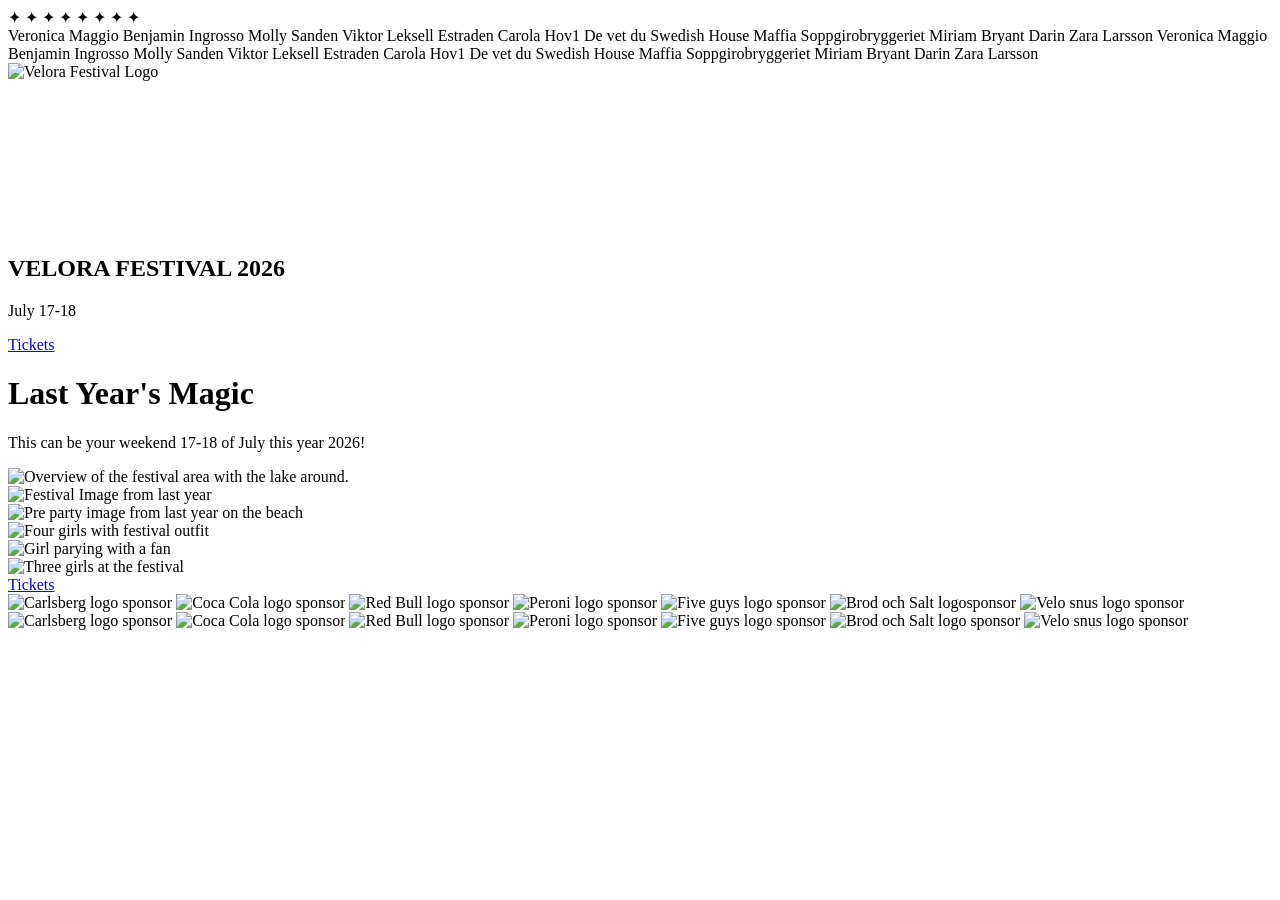
==== index.html @ 25caa90a "Add files via upload" ====
<!doctype html>
<html lang="en">
  <head>
    <meta charset="UTF-8" />
    <meta name="viewport" content="width=device-width, initial-scale=1.0" />
    <link rel="stylesheet" href="../CSS/main.css" />

    <title>velora.com</title>
  </head>
  <body>
    <header id="header"></header>

    <div class="bg-stars">
      <span class="star star1">✦</span>
      <span class="star star2">✦</span>
      <span class="star star3">✦</span>
      <span class="star star4">✦</span>
      <span class="star star5">✦</span>
      <span class="star star6">✦</span>
      <span class="star star7">✦</span>
      <span class="star star8">✦</span>
    </div>

    <main class="container">
      <div class="artist-wrapper">
        <div class="artist-move">
          <span>Veronica Maggio</span>
          <span>Benjamin Ingrosso</span>
          <span>Molly Sanden</span>
          <span>Viktor Leksell</span>
          <span>Estraden</span>
          <span>Carola</span>
          <span>Hov1</span>
          <span>De vet du</span>
          <span>Swedish House Maffia</span>
          <span>Soppgirobryggeriet</span>
          <span>Miriam Bryant</span>
          <span>Darin</span>
          <span>Zara Larsson</span>

          <span>Veronica Maggio</span>
          <span>Benjamin Ingrosso</span>
          <span>Molly Sanden</span>
          <span>Viktor Leksell</span>
          <span>Estraden</span>
          <span>Carola</span>
          <span>Hov1</span>
          <span>De vet du</span>
          <span>Swedish House Maffia</span>
          <span>Soppgirobryggeriet</span>
          <span>Miriam Bryant</span>
          <span>Darin</span>
          <span>Zara Larsson</span>
        </div>
      </div>

      <div class="festival-logo-wrap">
        <img
          src="../images/logga-velora.png"
          alt="Velora Festival Logo"
          class="festival-logo"
        />
      </div>

      <div class="pink-box2">
        <section class="video-hero">
          <video
            autoplay
            muted
            loop
            playsinline
            class="bg-video"
            preload="auto"
          >
            <source src="../videos/festival.mp4?v=2" type="video/mp4" />
          </video>

          <div class="video-overlay"></div>
          <div class="hero-content">
            <h1 class="hero-title">VELORA FESTIVAL 2026</h1>
            <p class="hero-date">July 17-18</p>
            <a href="ticketpage.html" class="ticket-yellow hero-btn">Tickets</a>
          </div>
        </section>
      </div>

      <!--Media Section-->
      <h1>Last Year's Magic</h1>
      <p>This can be your weekend 17-18 of July this year 2026!</p>

      <section class="gallery">
        <div class="gallery-card">
          <img src="../images/veloramockup.png" alt="Overview of the festival area with the lake around." />
        </div>
        <div class="gallery-card">
          <img src="../images/image1.jpg" alt="Festival Image from last year" />
        </div>
        <div class="gallery-card">
          <img src="../images/preparty.png" alt="Pre party image from last year on the beach" />
        </div>
      </section>

      <section class="gallery2">
        <div class="gallery2-card">
          <img src="../images/people.jpg" alt="Four girls with festival outfit" />
        </div>
        <div class="gallery-card">
          <img src="../images/imagespeople.jpg" alt="Girl parying with a fan" />
        </div>
        <div class="gallery-card">
          <img src="../images/imagepeople.jpg" alt="Three  girls at the festival" />
        </div>
      </section>

      <!--Button Section-->
      <a href="ticketpage.html" class="ticket-pink">Tickets</a>

      <div class="sponsor-wrapper">
        <div class="sponsor-move">
          <img src="../images/carlsberg.svg" alt="Carlsberg logo sponsor" />
          <img src="../images/cocacola.svg" alt="Coca Cola logo sponsor" />
          <img src="../images/redbull.svg" alt="Red Bull logo sponsor" />
          <img src="../images/peronilogo.png" alt="Peroni logo sponsor" />
          <img src="../images/fiveguys.svg" alt="Five guys logo sponsor" />
          <img
            src="../images/brodochsaltlogo.png"
            alt="Brod och Salt logosponsor"
          />
          <img src="../images/velologo.webp" alt="Velo snus logo sponsor" />

          <img src="../images/carlsberg.svg" alt="Carlsberg logo sponsor" />
          <img src="../images/cocacola.svg" alt="Coca Cola logo sponsor" />
          <img src="../images/redbull.svg" alt="Red Bull logo sponsor" />
          <img src="../images/peronilogo.png" alt="Peroni logo sponsor" />
          <img src="../images/fiveguys.svg" alt="Five guys logo sponsor" />
          <img
            src="../images/brodochsaltlogo.png"
            alt="Brod och Salt logo sponsor"
          />
          <img src="../images/velologo.webp" alt="Velo snus logo sponsor" />
        </div>
      </div>
    </main>
    <div id="footer"></div>
    <script src="../JS/script.JS"></script>
  </body>
</html>
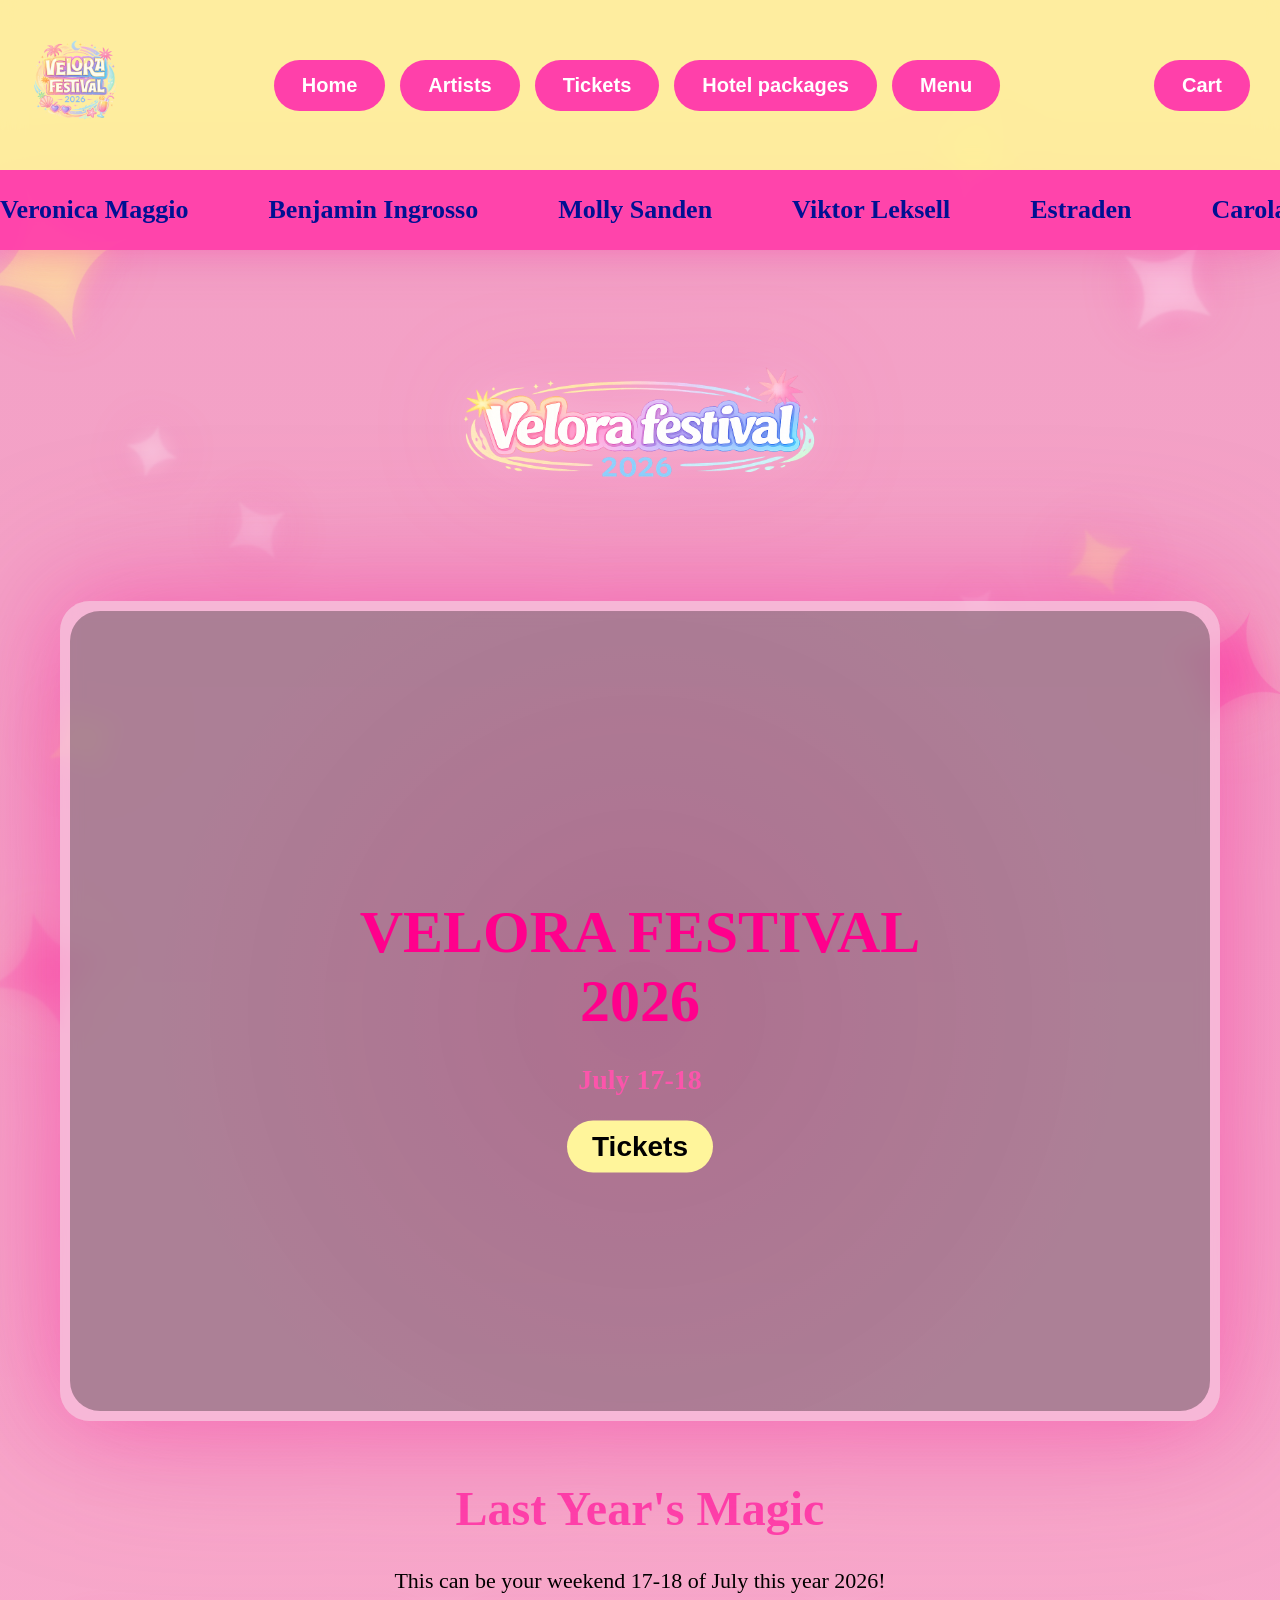
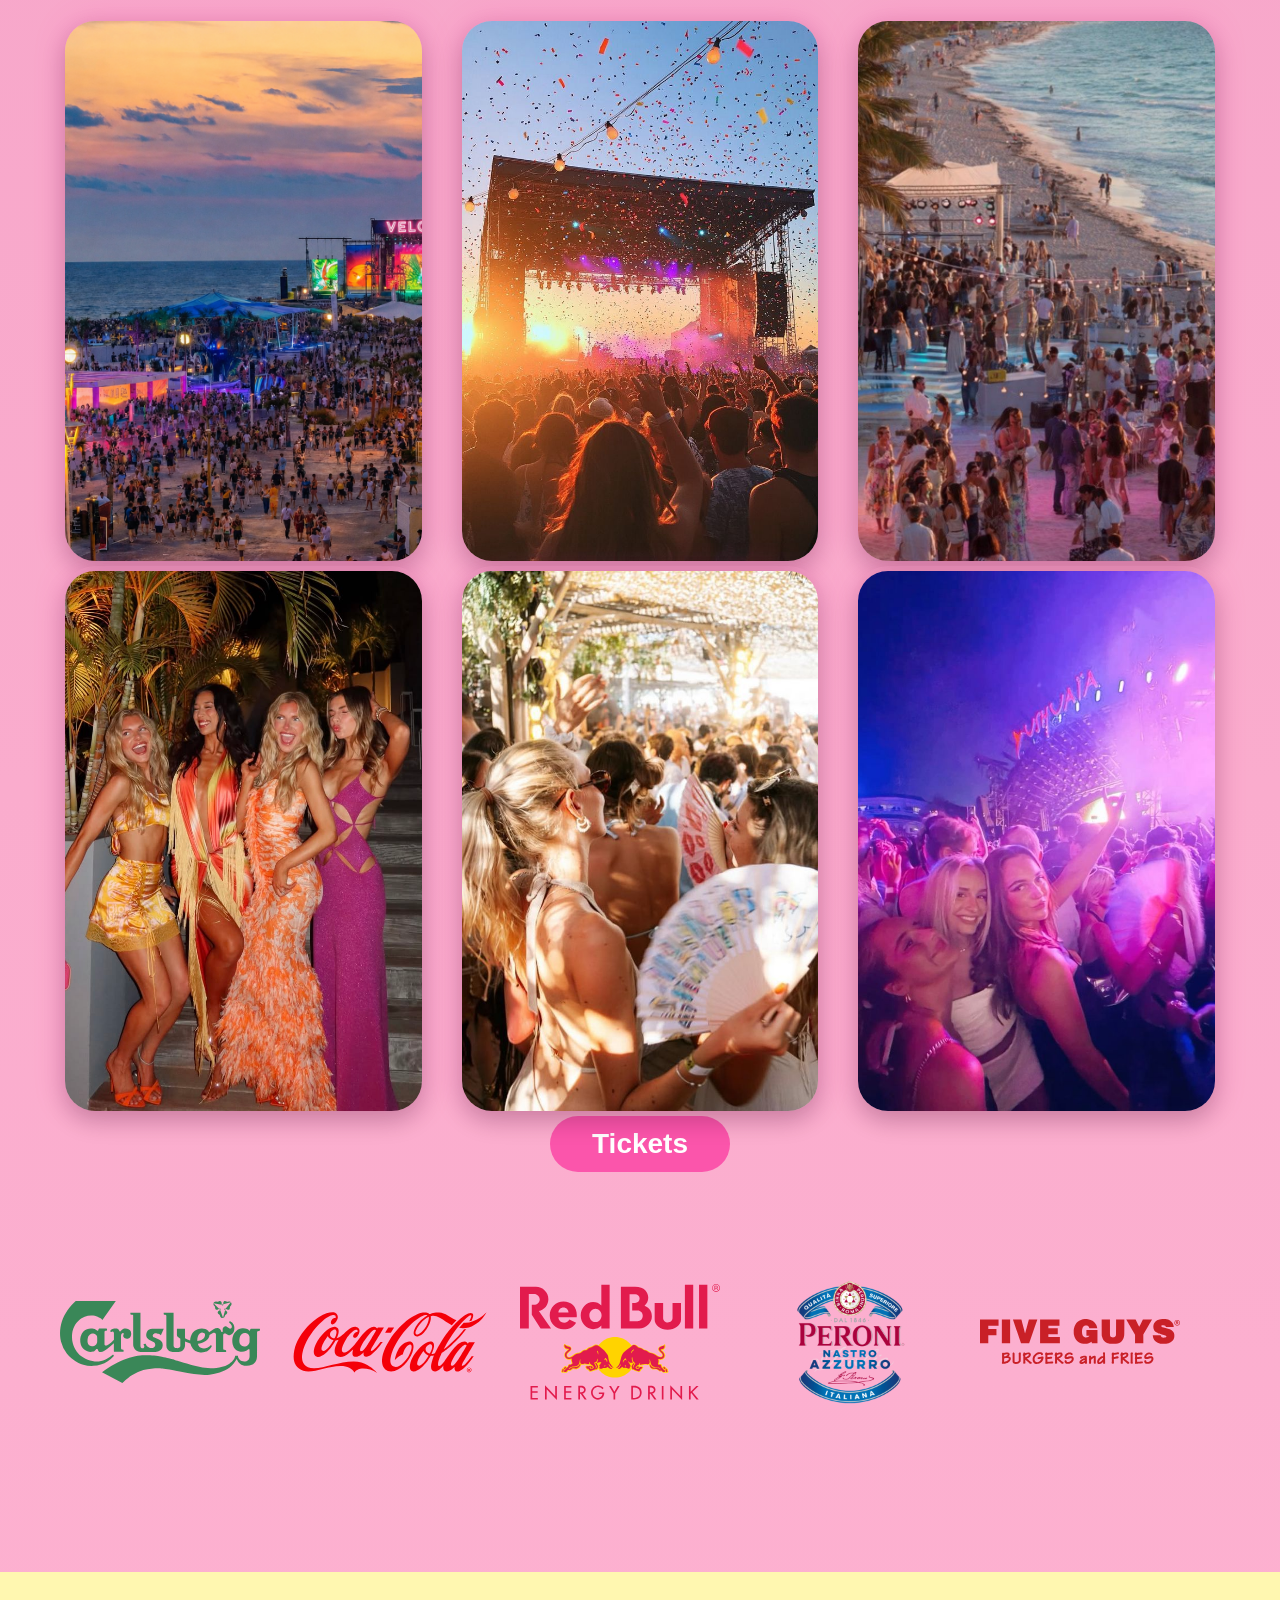
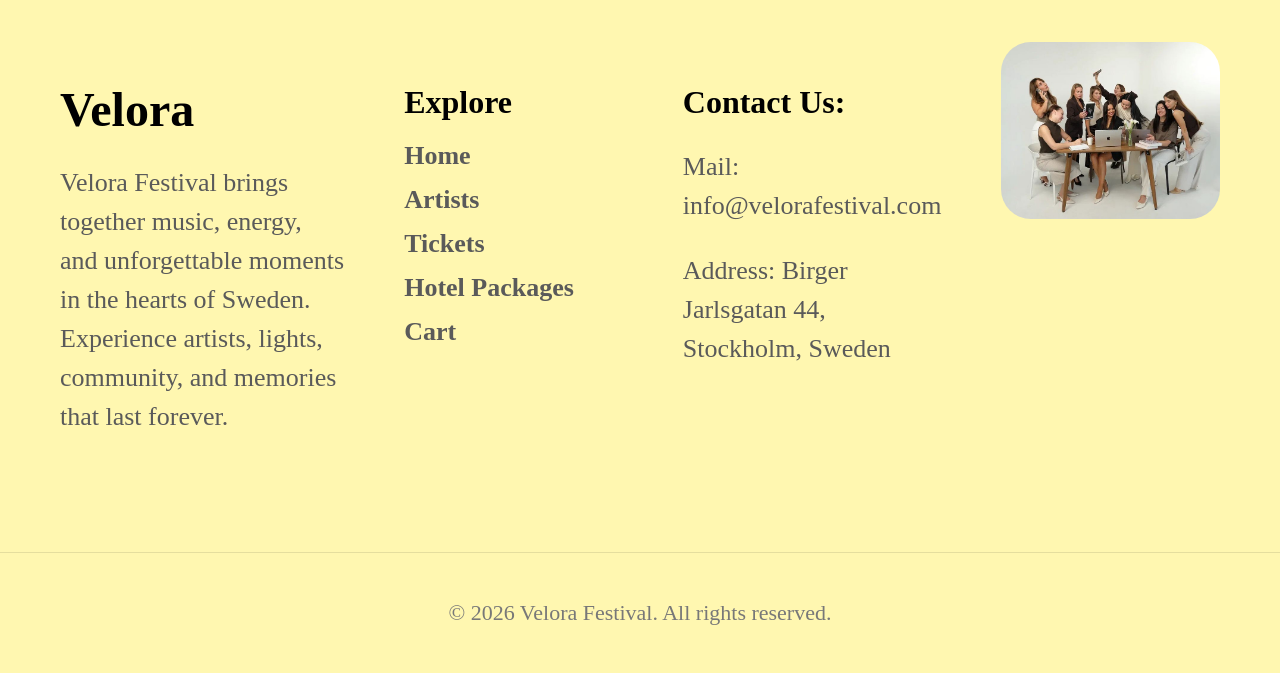
==== commit c29ef211: "Update index.html" ====
--- a/index.html
+++ b/index.html
@@ -3,7 +3,7 @@
   <head>
     <meta charset="UTF-8" />
     <meta name="viewport" content="width=device-width, initial-scale=1.0" />
-    <link rel="stylesheet" href="../CSS/main.css" />
+    <link rel="stylesheet" href="CSS/main.css" />
 
     <title>velora.com</title>
   </head>
--- a/CSS/main.css
+++ b/CSS/main.css
@@ -0,0 +1,1269 @@
+body {
+  background-color: rgb(242, 159, 197);
+  margin: 0;
+  overflow-x: hidden;
+  padding-top: 250px;
+  background: linear-gradient(
+    180deg,
+    rgb(242, 159, 197) 0%,
+    rgb(255, 180, 210) 100%
+  );
+}
+
+.header {
+  background: rgba(255, 245, 155, 0.9);
+  width: 100%;
+  height: 170px;
+  position: fixed;
+  top: 0;
+  left: 0;
+  z-index: 10000;
+  display: flex;
+  align-items: center;
+  justify-content: space-between;
+  padding: 15px 30px;
+  backdrop-filter: blur(12px);
+}
+
+.nav-center {
+  display: flex;
+  gap: 15px;
+  justify-content: center;
+  flex: 1;
+}
+.container {
+  width: 100%;
+  max-width: 1200px;
+  margin: 0 auto;
+  padding: 20px;
+  box-sizing: border-box;
+}
+a {
+  text-decoration: none;
+  color: inherit;
+}
+
+.logo-small {
+  width: 90px;
+  justify-self: end;
+}
+.nav-right {
+  display: flex;
+  align-items: center;
+}
+
+.menu-btn {
+  background: rgb(255, 64, 170);
+  color: white;
+  border-radius: 40px;
+  padding: 14px 28px;
+  font-size: 20px;
+  font-weight: bold;
+  font-family: Poppins, sans-serif;
+  transition: all 0.3s ease;
+}
+
+.menu-btn:hover {
+  box-shadow: 0 0 15px rgba(255, 64, 170, 0.7);
+  transform: translateY(-2px);
+}
+
+.ticket-yellow {
+  display: inline-block;
+  margin: 10px auto;
+  background: rgb(255, 245, 155);
+  color: black;
+  border: none;
+  border-radius: 40px;
+  padding: 10px 25px;
+  font-size: 28px;
+  font-weight: bold;
+  font-family: Poppins, sans-serif;
+  transition: all 0.3s ease;
+}
+
+.ticket-yellow:hover {
+  box-shadow: 0 0 20px rgba(255, 245, 155, 0.8);
+  transform: translateY(-2px);
+}
+
+.ticket-pink {
+  display: flex;
+  justify-content: center;
+  text-align: center;
+  margin-left: auto;
+  margin-right: auto;
+  width: 180px;
+  background: rgb(251, 85, 171);
+  color: white;
+  border-radius: 40px;
+  padding: 12px 0px;
+  font-size: 28px;
+  font-weight: bold;
+  font-family: Poppins, sans-serif;
+}
+.ticket-pink:hover {
+  box-shadow: 0 0 20px rgba(255, 0, 153, 0.8);
+  transform: translateY(-2px);
+}
+.ticket-pink2 {
+  display: flex;
+  justify-content: center;
+  text-align: center;
+  margin-left: 80%;
+  margin-right: 20%;
+  width: 180px;
+  background: rgb(251, 85, 171);
+  color: white;
+  border-radius: 40px;
+  padding: 12px 0px;
+  font-size: 28px;
+  font-weight: bold;
+  font-family: Poppins, sans-serif;
+}
+.ticket-pink2:hover {
+  box-shadow: 0 0 20px rgba(255, 0, 153, 0.8);
+  transform: translateY(-2px);
+}
+h1 {
+  color: rgb(255, 64, 170);
+  font-family: Georgia, serif;
+  font-size: 48px;
+  text-align: center;
+}
+p {
+  color: black;
+  font-family: Georgia, serif;
+  font-size: 22px;
+  text-align: center;
+}
+
+.gallery,
+.gallery2 {
+  display: grid;
+  grid-template-columns: repeat(3, 1fr);
+  gap: 30px;
+  width: 100%;
+  max-width: 1400px;
+  margin: 0 auto;
+}
+
+.gallery-card,
+.gallery2-card {
+  width: 100%;
+  max-width: 1200px;
+  margin: 0;
+  backdrop-filter: blur(12px);
+  padding: 5px;
+  border-radius: 35px;
+  box-sizing: border-box;
+  display: flex;
+  justify-content: center;
+  align-items: center;
+}
+
+.gallery-card img,
+.gallery2-card img {
+  width: 100%;
+  height: 540px;
+  object-fit: cover;
+  border-radius: 30px;
+  display: block;
+  flex-shrink: 0;
+  box-shadow:
+    0 10px 25px rgba(0, 0, 0, 0.2),
+    0 0 30px rgba(255, 64, 170, 0.25);
+  transition: transform 0.4s ease;
+}
+
+.gallery-card img:hover {
+  transform: scale(1.03);
+}
+.gallery2-card img:hover {
+  transform: scale(1.03);
+}
+
+.pink-box2 {
+  width: 100%;
+  max-width: 1400px;
+  margin: -2px auto 60px auto;
+  background: rgba(247, 189, 219, 0.75);
+  backdrop-filter: blur(10px);
+  padding: 10px;
+  border-radius: 30px;
+  box-shadow:
+    0 0 80px rgba(255, 64, 170, 0.45),
+    0 0 160px rgba(220, 40, 140, 0.35); /*AI help - glow effect around*/
+  box-sizing: border-box;
+}
+.artists-title {
+  display: flex;
+  flex-direction: column;
+  align-items: center;
+  font-size: 48px;
+  color: rgb(255, 0, 140);
+  margin-bottom: 40px;
+}
+.artist-grid {
+  display: grid;
+  grid-template-columns: repeat(2, minmax(0, 1fr));
+  gap: 40px;
+  width: 100%;
+  max-width: 1200px;
+  margin: 0 auto;
+  align-items: start;
+}
+.artist-card {
+  text-align: center;
+  width: 100%;
+  text-align: center;
+}
+.artist-card img {
+  width: 100%;
+  height: 350px;
+  object-fit: cover;
+  border-radius: 20px;
+  box-shadow: 0 0 25px rgba(255, 64, 170, 0.4);
+}
+.artist-card h2 {
+  margin-top: 15px;
+  font-size: 26px;
+  color: rgb(0, 0, 0);
+  font-family: Georgia, serif;
+}
+.artist-column {
+  display: flex;
+  flex-direction: column;
+  gap: 30px;
+}
+
+.day-titles {
+  display: grid;
+  grid-template-columns: repeat(2, 1fr);
+  width: 100%;
+  max-width: 1400px;
+  margin: 0 auto 20px auto;
+  text-align: center;
+}
+.day-titles h2 {
+  color: rgb(255, 64, 170);
+  font-size: 42px;
+  margin: 0;
+  font-family: Georgia, serif;
+}
+.tickets-body {
+  margin: 0;
+  font-family: Georgia, serif;
+}
+.ticket-hero {
+  text-align: center;
+  margin-top: 120px;
+}
+
+.ticket-list {
+  width: 95%;
+  margin: 0 auto;
+  display: flex;
+  flex-direction: column;
+  gap: 25px;
+}
+.ticket-row {
+  display: flex;
+  align-items: center;
+  gap: 25px;
+  margin-bottom: 25px;
+  background: rgb(247, 189, 219, 0.75);
+  backdrop-filter: blur(10px);
+  border-radius: 30px;
+  padding: 20px;
+  border: 1px solid rgba(255, 255, 255, 0.35);
+  transition: all 0.3s ease;
+  box-shadow: 0 0 250px rgb(220, 40, 140);
+}
+.ticket-row img {
+  width: 140px;
+  height: 140px;
+  object-fit: cover;
+}
+
+.ticket-row:hover {
+  transform: translateY(-2px);
+}
+
+.ticket-info h2 {
+  font-size: 26px;
+  margin: 0;
+  color: black;
+}
+.ticket-info p {
+  font-size: 22px;
+  font-weight: bold;
+  margin: 8px 0 0 0;
+  color: black;
+}
+.ticket-row button {
+  background: rgb(255, 64, 170);
+  color: white;
+  border: none;
+  border-radius: 40px;
+  padding: 16px 18px;
+  font-size: 28px;
+  font-weight: bold;
+  font-family: Poppins, sans-serif;
+}
+.hotel-page {
+  width: 100%;
+  max-width: 95%;
+  margin: 80px auto 0 auto;
+  background: rgb(247, 189, 219);
+  padding: 40px 25px 30px;
+  box-sizing: border-box;
+}
+.hotel-title {
+  text-align: center;
+  color: rgb(255, 0, 140);
+  font-size: 48px;
+  margin-bottom: 40px;
+}
+.hotel-subtitle {
+  text-align: center;
+  color: rgb(255, 62, 168);
+  font-size: 26px;
+  margin-bottom: 20px;
+}
+.hotel-description {
+  text-align: center;
+  color: rgb(255, 99, 185);
+  font-size: 22px;
+  margin-bottom: 30px;
+}
+.hotel-list {
+  display: flex;
+  flex-direction: column;
+  gap: 20px;
+}
+.hotel-card {
+  display: flex;
+  align-items: center;
+  gap: 30px;
+}
+.hotel-card img {
+  width: 450px;
+  height: 450px;
+  object-fit: cover;
+  display: block;
+  flex-shrink: 0;
+}
+.hotel-info h2 {
+  font-size: 26px;
+  margin: 0 0 18px 0;
+  color: black;
+}
+.hotel-info p {
+  font-size: 22px;
+  margin: 0 0 10px 0;
+  color: black;
+}
+.book-btn {
+  background: rgb(255, 64, 170);
+  color: white;
+  border: none;
+  border-radius: 40px;
+  padding: 12px 70px;
+  font-size: 28px;
+  font-weight: bold;
+  font-family: Poppins, sans-serif;
+}
+.menu-page {
+  background-color: rgb(242, 159, 197);
+  margin: 0;
+  min-height: 100vh;
+  display: flex;
+  flex-direction: column;
+}
+.menu-container {
+  flex: 1;
+  display: flex;
+  flex-direction: column;
+  justify-content: center;
+  align-items: center;
+}
+.menu-title {
+  text-align: center;
+  font-size: 48px;
+  color: rgb(255, 0, 140);
+  margin-bottom: 40px;
+}
+.menu-links {
+  display: flex;
+  flex-direction: column;
+  align-items: center;
+  gap: 20px;
+}
+.menu-links a {
+  display: inline-block;
+  background: rgb(255, 64, 170);
+  color: white;
+  font-size: 22px;
+  padding: 10px 20px;
+  border-radius: 30px;
+  width: 200px;
+  text-align: center;
+}
+.cart-body {
+  padding-top: 175px;
+  background-color: rgb(242, 159, 197);
+  font-family: Georgia, serif;
+}
+.cart-content {
+  flex: 1;
+  padding-top: 8%;
+  margin: 0 auto;
+  text-align: center;
+  max-width: 1500px;
+  width: 95%;
+}
+.cart-title-row {
+  position: relative;
+}
+.cart-title-row h1 {
+  margin: 0;
+  color: rgb(76, 166, 255);
+  font-size: 48px;
+}
+.black-arrow {
+  position: absolute;
+  left: 1px;
+  top: 50%;
+  font-size: 28px;
+}
+#cart-items h2 {
+  font-size: 26px;
+  margin: 0;
+}
+#cart-items p {
+  font-size: 22px;
+  margin: 4px 0;
+}
+.cart-buttons {
+  margin-top: 20px;
+  display: flex;
+  justify-content: center;
+  gap: 40px;
+  font-family: Poppins, sans-serif;
+}
+.cart-btn:hover {
+  background-color: #e63f91;
+}
+.total-price {
+  text-align: center;
+  margin-top: 60px;
+  font-size: 22px;
+}
+.cart-layout {
+  display: grid;
+  grid-template-columns: 2fr 1fr;
+  gap: 40px;
+  align-items: stretch;
+  margin-top: 50px;
+}
+.cart-left {
+  background: rgb(247, 189, 219, 0.85);
+  border-radius: 30px;
+  padding: 40px;
+  min-height: 500px;
+  box-shadow:
+    0px 8px 20px rgba(0, 0, 0, 0.15),
+    0 8px 20px rgba(0, 0, 0, 0.15);
+}
+.customer-info {
+  background: rgb(247, 189, 219);
+  border-radius: 30px;
+  padding: 30px;
+  display: flex;
+  flex-direction: column;
+  justify-content: flex-start;
+  box-shadow: 0 8px 20px rgba(0, 0, 0, 0.15);
+}
+.customer-info h2 {
+  text-align: center;
+  font-size: 26px;
+  margin-bottom: 35px;
+}
+.customer-info input {
+  width: 100%;
+  box-sizing: border-box;
+  margin-bottom: 25px;
+  padding: 18px 20px;
+  border: none;
+  border-radius: 22px;
+  font-family: Georgia, serif;
+  font-size: 18px;
+  background: white;
+}
+.form-row {
+  display: flex;
+  gap: 15px;
+}
+.form-row input {
+  width: 50%;
+}
+/*Use this when screen 1200px or smaller*/
+@media (max-width: 1200px) {
+  .cart-layout {
+    grid-template-columns: 1fr;
+  }
+  .form-row {
+    flex-direction: column;
+    gap: 0;
+  }
+  .hotel-card {
+    flex-direction: column;
+    text-align: center;
+    align-items: center;
+  }
+
+  .hotel-card img {
+    width: 100%;
+    max-width: 500px;
+    height: auto;
+  }
+
+  .book-btn {
+    align-self: center;
+  }
+}
+.payment-btn,
+.continue-btn {
+  border: none;
+  border-radius: 999px;
+  color: white;
+  font-weight: bold;
+  font-family: Georgia, serif;
+  font-size: 26px;
+  padding: 12px 28px;
+  margin: 0;
+  transform: none;
+}
+
+.payment-btn {
+  background: rgb(76, 166, 255);
+}
+
+.continue-btn {
+  background: rgb(255, 64, 170);
+}
+
+.cart-page {
+  display: flex;
+  flex-direction: column;
+  min-height: 100vh;
+}
+.ticket-actions {
+  margin-left: auto;
+  display: flex;
+  flex-direction: row;
+  align-items: center;
+  gap: 10px;
+}
+.ticket-quantity {
+  width: 60px;
+  padding: 5px;
+  border-radius: 20px;
+  border: none;
+  text-align: center;
+  font-size: 22px;
+  font-family: Georgia, serif;
+  justify-content: right;
+}
+.add-cart-btn {
+  width: 220px;
+  padding: 10px 25px;
+  background: rgb(255, 64, 170);
+  color: white;
+  border: none;
+  border-radius: 40px;
+  font-size: 26px;
+  font-weight: bold;
+  font-family: Georgia, serif;
+  cursor: pointer;
+}
+.add-cart-btn:hover {
+  box-shadow: 0 0 15px rgba(255, 64, 170, 0.7);
+  transform: translateY(-2px);
+}
+
+.cart-ticket {
+  background: transparent;
+  border-radius: 20px;
+  padding: 40px;
+  width: 100%;
+  box-sizing: border-box;
+  display: flex;
+  gap: 35px;
+  align-items: flex-start;
+  box-shadow: none;
+}
+.cart-ticket img {
+  width: 300px;
+  height: 300px;
+  object-fit: cover;
+  border-radius: 10px;
+}
+.cart-ticket button {
+  background: rgb(255, 64, 170);
+  color: white;
+  border: none;
+  border-radius: 40px;
+  padding: 14px 25px;
+  font-family: georgia, serif;
+  font-size: 26px;
+  font-weight: bold;
+  cursor: pointer;
+}
+.cart-details {
+  display: flex;
+  flex-direction: column;
+  align-items: flex-start;
+  gap: 15px;
+  text-align: left;
+}
+.remove-btn {
+  margin-top: 10px;
+}
+
+.cart-ticket button:hover {
+  box-shadow: 0 0 15px rgba(255, 64, 170, 0.7);
+  transform: translateY(-2px);
+}
+.cart-quantity {
+  width: 60px;
+  padding: 5px;
+  border-radius: 20px;
+  border: none;
+  text-align: center;
+  font-size: 22px;
+  font-family: Georgia, serif;
+}
+.video-hero {
+  position: relative;
+  width: 100%;
+  height: 800px;
+  overflow: hidden;
+  border-bottom-left-radius: 30px;
+  border-bottom-right-radius: 30px;
+  border-top-left-radius: 30px;
+  border-top-right-radius: 30px;
+}
+
+.video-hero::after {
+  content: "";
+  position: absolute;
+  width: 100%;
+  height: 100%;
+  background: radial-gradient(circle, rgba(255, 64, 170, 0.2), transparent 70%);
+  top: 0;
+  left: 0;
+}
+
+.bg-video {
+  position: absolute;
+  top: 0;
+  left: 0;
+  width: 100%;
+  height: 100%;
+  object-fit: cover;
+  z-index: 0;
+}
+
+.video-overlay {
+  position: absolute;
+  top: 0;
+  left: 0;
+  width: 100%;
+  height: 100%;
+  background: rgba(0, 0, 0, 0.3);
+  z-index: 1;
+}
+/*video in index.html*/
+.hero-content {
+  position: absolute;
+  top: 50%;
+  left: 50%;
+  transform: translate(-50%, -50%);
+  text-align: center;
+  color: white;
+  z-index: 2;
+}
+
+.hero-title {
+  font-size: 60px;
+  font-weight: bold;
+  margin-bottom: 10px;
+  color: rgb(255, 0, 140);
+}
+
+.hero-date {
+  font-size: 28px;
+  margin-bottom: 25px;
+  color: rgb(251, 85, 171);
+  font-weight: bold;
+}
+
+.hero-btn {
+  display: inline-block;
+  margin: 0 auto;
+  animation: float 3s ease-in-out infinite;
+}
+
+@keyframes float {
+  0% {
+    transform: translateY(0);
+  }
+  50% {
+    transform: translateY(-6px);
+  }
+  100% {
+    transform: translateY(0);
+  }
+}
+
+img {
+  transition:
+    transform 0.4s ease,
+    box-shadow 0.4s ease;
+}
+
+img:hover {
+  transform: scale(1.03);
+}
+
+/* Responsive for mobile screens */
+@media (max-width: 768px) {
+  .header,
+  .ticket-row,
+  .hotel-card,
+  .cart-ticket {
+    flex-direction: column;
+    text-align: center;
+  }
+
+  .nav-center,
+  .nav-right,
+  .ticket-actions,
+  .cart-buttons {
+    flex-wrap: wrap;
+    justify-content: center;
+  }
+
+  .pink-box2,
+  .pink-box3 {
+    width: 90%;
+    padding: 20px;
+  }
+
+  .ticket-yellow,
+  .add-cart-btn,
+  .continue-btn,
+  .payment-btn {
+    font-size: 26px;
+    padding: 10px 18px;
+  }
+  .hero-title {
+    font-size: 48px;
+  }
+
+  .hero-date,
+  .date {
+    font-size: 26px;
+  }
+  .gallery,
+  .gallery2 {
+    grid-template-columns: 1fr;
+  }
+
+  .gallery-card img,
+  .gallery2-card img {
+    height: auto;
+  }
+  .artist-grid {
+    grid-template-columns: 1fr;
+  }
+}
+
+/* bakgrund med stjärnor*/
+body {
+  position: relative;
+}
+main,
+.hotel-page,
+.cart-page,
+.menu-container {
+  position: relative;
+  z-index: 2;
+}
+
+body::before {
+  content: "✦";
+  position: fixed;
+  top: 140px;
+  left: -40px;
+  font-size: 220px;
+  color: rgba(255, 245, 155, 0.35);
+  transform: rotate(-18deg);
+  text-shadow:
+    0 0 25px rgba(255, 245, 155, 0.5),
+    0 0 60px rgba(255, 64, 170, 0.3);
+  z-index: 0;
+  pointer-events: none;
+}
+
+body::after {
+  content: "✦";
+  position: fixed;
+  bottom: 120px;
+  right: -20px;
+  font-size: 180px;
+  color: rgba(255, 64, 170, 0.28);
+  transform: rotate(22deg);
+  text-shadow:
+    0 0 30px rgba(255, 64, 170, 0.5),
+    0 0 80px rgba(255, 245, 155, 0.25);
+  z-index: 0;
+  pointer-events: none;
+}
+
+.bg-stars {
+  position: fixed;
+  inset: 0;
+  pointer-events: none;
+  z-index: 0;
+}
+
+.star {
+  position: absolute;
+  font-weight: bold;
+  line-height: 1;
+  filter: blur(1px);
+  animation: floatStar 7s ease-in-out infinite;
+}
+
+.star1 {
+  top: 220px;
+  right: 60px;
+  font-size: 140px;
+  color: rgba(255, 255, 255, 0.18);
+  transform: rotate(35deg);
+  text-shadow:
+    0 0 20px rgba(255, 255, 255, 0.3),
+    0 0 50px rgba(255, 64, 170, 0.4);
+}
+
+.star2 {
+  bottom: 100px;
+  left: 40px;
+  font-size: 110px;
+  color: rgba(255, 245, 155, 0.25);
+  transform: rotate(-28deg);
+  text-shadow:
+    0 0 30px rgba(255, 245, 155, 0.35),
+    0 0 60px rgba(255, 64, 170, 0.25);
+  animation-delay: 2s;
+}
+
+.star3 {
+  top: 420px;
+  left: 120px;
+  font-size: 70px;
+  color: rgba(255, 255, 255, 0.15);
+  transform: rotate(15deg);
+  text-shadow:
+    0 0 20px rgba(255, 255, 255, 0.3),
+    0 0 50px rgba(255, 64, 170, 0.25);
+  animation-delay: 1s;
+}
+
+.star4 {
+  top: 520px;
+  right: 140px;
+  font-size: 95px;
+  color: rgba(255, 245, 155, 0.18);
+  transform: rotate(-24deg);
+  text-shadow:
+    0 0 25px rgba(255, 245, 155, 0.35),
+    0 0 60px rgba(255, 64, 170, 0.3);
+  animation-delay: 3s;
+}
+
+.star5 {
+  bottom: 260px;
+  right: 280px;
+  font-size: 60px;
+  color: rgba(255, 255, 255, 0.14);
+  transform: rotate(35deg);
+  text-shadow:
+    0 0 20px rgba(255, 255, 255, 0.25),
+    0 0 40px rgba(255, 64, 170, 0.2);
+  animation-delay: 2s;
+}
+
+.star6 {
+  top: 900px;
+  left: -20px;
+  font-size: 160px;
+  color: rgba(255, 64, 170, 0.18);
+  transform: rotate(-15deg);
+  text-shadow:
+    0 0 30px rgba(255, 64, 170, 0.4),
+    0 0 70px rgba(255, 245, 155, 0.2);
+  animation-delay: 4s;
+}
+
+.star7 {
+  top: 100px;
+  right: 260px;
+  font-size: 120px;
+  color: rgba(255, 245, 155, 0.2);
+  transform: rotate(12deg);
+  text-shadow:
+    0 0 25px rgba(255, 245, 155, 0.35),
+    0 0 60px rgba(255, 64, 170, 0.25);
+  animation-delay: 5s;
+}
+
+.star8 {
+  bottom: 320px;
+  left: 220px;
+  font-size: 90px;
+  color: rgba(255, 255, 255, 0.12);
+  transform: rotate(-32deg);
+  text-shadow:
+    0 0 25px rgba(255, 255, 255, 0.2),
+    0 0 50px rgba(255, 64, 170, 0.3);
+  animation-delay: 1.5s;
+}
+
+@keyframes floatStar {
+  0% {
+    transform: translateY(0px) rotate(0deg);
+  }
+  50% {
+    transform: translateY(-10px) rotate(4deg);
+  }
+  100% {
+    transform: translateY(0px) rotate(0deg);
+  }
+} /*AI help - Stars moving*/
+
+/* Logga Startpage*/
+.festival-logo-wrap {
+  width: 100%;
+  display: flex;
+  justify-content: center;
+  margin-top: 2px;
+  margin-bottom: -18px;
+  position: relative;
+  z-index: 3;
+}
+.festival-logo {
+  width: 520px;
+  max-width: 92%;
+  height: auto;
+  filter: drop-shadow(0 0 25px rgba(255, 255, 255, 0.25))
+    drop-shadow(0 0 50px rgba(255, 64, 170, 0.18));
+  transition: transform 0.4s ease;
+}
+.festival-logo:hover {
+  transform: scale(1.02);
+}
+.artist-wrapper {
+  position: fixed;
+  top: 170px;
+  left: 0;
+  width: 100%;
+  height: 80px;
+  background: rgba(255, 64, 170, 0.95);
+  overflow: hidden;
+  display: flex;
+  align-items: center;
+  z-index: 9999;
+  margin: 0;
+  padding: 0;
+  box-shadow:
+    0 0 30px rgba(255, 64, 170, 0.3),
+    0 0 60px rgba(220, 40, 140, 0.2);
+}
+.artist-move {
+  position: absolute;
+  left: 0;
+  display: flex;
+  align-items: center;
+  gap: 80px;
+  width: max-content;
+  animation: infiniteScroll 50s linear infinite;
+}
+.artist-move span {
+  font-size: 26px;
+  font-weight: bold;
+  color: rgb(0, 17, 146);
+  font-family: Georgia, serif;
+  white-space: nowrap;
+}
+
+.sponsor-wrapper {
+  width: 100%;
+  overflow: hidden;
+
+  margin-top: 80px;
+  margin-bottom: 20px;
+  position: relative;
+}
+.sponsor-move {
+  display: flex;
+  gap: 30px;
+  width: max-content;
+  animation: infiniteScroll 40s linear infinite;
+}
+.sponsor-move img {
+  width: 200px;
+  height: 180px;
+  object-fit: contain;
+  flex-shrink: 0;
+  transition: transform 0.4s ease;
+}
+.sponsor-move img:hover {
+  transform: scale(1.03);
+}
+
+@keyframes infiniteScroll {
+  from {
+    transform: translateX(0);
+  }
+
+  to {
+    transform: translateX(-50%);
+  }
+}
+
+/*footer*/
+
+.site-footer {
+  padding-top: 70px;
+  margin-top: 100px;
+  background-color: rgb(255, 247, 176);
+}
+
+.footer-container {
+  max-width: 1400px;
+  margin: 0 auto;
+  padding: 0 60px 50px;
+  display: grid;
+  grid-template-columns: 1.3fr 1fr 1fr 1fr;
+  gap: 60px;
+  align-items: start;
+}
+
+.footer-brand h2 {
+  font-size: 48px;
+  margin-bottom: 20px;
+  color: black;
+}
+
+.footer-brand p {
+  text-align: left;
+  font-size: 26px;
+  line-height: 1.5;
+  color: rgb(90, 90, 90);
+}
+
+.footer-links h4,
+.footer-contact h4 {
+  font-size: 32px;
+  margin-bottom: 20px;
+  color: black;
+}
+
+.footer-links ul {
+  list-style: none;
+  padding: 0;
+  margin: 0;
+}
+
+.footer-links li {
+  margin-bottom: 14px;
+}
+
+.footer-links a {
+  font-size: 26px;
+  font-weight: bold;
+  color: rgb(90, 90, 90);
+  transition: 0.3s;
+}
+
+.footer-links a:hover {
+  color: rgb(255, 64, 170);
+}
+
+.footer-contact p {
+  text-align: left;
+  font-size: 26px;
+  line-height: 1.5;
+  color: rgb(90, 90, 90);
+}
+
+.footer-team img {
+  width: 100%;
+  max-width: 400px;
+  border-radius: 30px;
+  object-fit: cover;
+}
+
+.footer-bottom {
+  border-top: 1px solid rgba(0, 0, 0, 0.1);
+  margin-top: 40px;
+  padding: 25px;
+}
+
+.footer-bottom p {
+  font-size: 22px;
+  color: rgb(120, 120, 120);
+  text-align: center;
+}
+
+* {
+  box-sizing: border-box; //*AI helped with the * to choose alla elements from page*/
+}
+
+img,
+video {
+  max-width: 100%;
+}
+.mobile-day {
+  display: none;
+}
+
+/* Ipad screen responsivness*/
+@media (min-width: 769px) and (max-width: 1024px) {
+  .header {
+    height: 250px;
+    padding: 15px 20px;
+    display: grid;
+    grid-template-columns: 120px 1fr 120px;
+    grid-template-rows: auto auto;
+    align-items: center;
+  }
+  
+  .logo-small {
+    grid-column: 1;
+    grid-row: 1;
+    justify-self: center;
+  }
+
+.nav-center {
+    gap: 10px;
+  }
+
+  .nav-right {
+    grid-column: 3;
+    grid-row: 1;
+    justify-self: end;
+    align-self: center;
+    padding-right: 20px;
+  }
+
+  .menu-btn {
+    font-size: 18px;
+    padding: 10px 18px;
+    white-space: nowrap;
+  }
+
+  body {
+    padding-top: 330px;
+  }
+  .artist-wrapper {
+    top: 250px;
+    height: 80px;
+  }
+
+  .cart-body {
+    padding-top: 260px;
+  }
+}
+
+/* Mobile responsivness */
+@media (max-width: 768px) {
+  .header {
+    height: 210px;
+    padding: 15px 10px;
+  }
+
+  body {
+    padding-top: 290px;
+  }
+
+  .artist-wrapper {
+    top: 210px;
+  }
+
+  .menu-btn {
+    font-size: 15px;
+    padding: 8px 14px;
+  }
+
+  .logo-small {
+    width: 70px;
+  }
+
+  .nav-center {
+    gap: 10px;
+  }
+ 
+  .day-titles {
+    display: none;
+  }
+
+  .mobile-day {
+    display: block;
+    font-size: 38px;
+    font-weight: bold;
+    color: rgb(255, 64, 170);
+    text-align: center;
+    margin-bottom: 20px;
+    margin-top: 40px;
+  }
+
+  .artist-grid {
+    grid-template-columns: 1fr;
+  }
+}
+/*Responsive footer*/
+@media (max-width: 950px) {
+  .footer-container {
+    grid-template-columns: 1fr;
+    text-align: center;
+    padding: 0 25px 40px;
+    gap: 30px;
+  }
+
+  .footer-brand p,
+  .footer-contact p {
+    text-align: center;
+  }
+
+  .footer-brand h2,
+  .footer-links h4,
+  .footer-contact h4 {
+    font-size: 32px;
+  }
+
+  .footer-links a,
+  .footer-brand p,
+  .footer-contact p {
+    font-size: 20px;
+  }
+
+  .footer-team img {
+    margin: 0 auto;
+  }
+}
+
